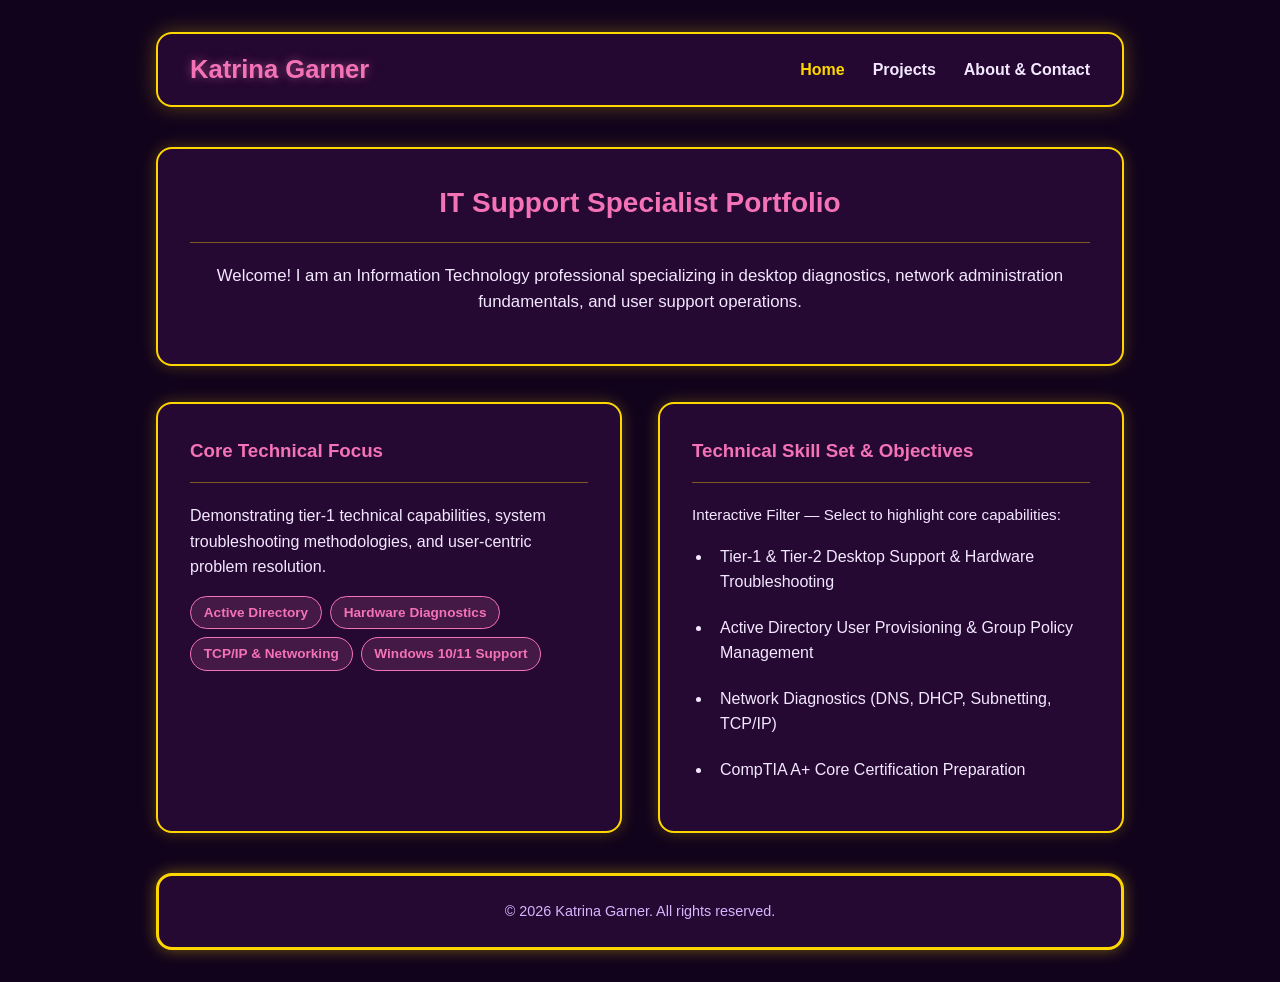
==== index.html @ 3170f7fb "Add files via upload" ====
<!DOCTYPE html>
<html lang="en">
<head>
    <meta charset="UTF-8">
    <meta name="viewport" content="width=device-width, initial-scale=1.0">
    <title>Katrina Garner | IT Support Portfolio</title>
    <link rel="stylesheet" href="styles.css">
    <script src="script.js" defer></script>
</head>
<body>

    <header>
        <h1>Katrina Garner</h1>
        <button id="menu-toggle" aria-expanded="false" aria-controls="main-nav" aria-label="Toggle navigation menu">☰</button>
        <nav id="main-nav" aria-label="Main Navigation">
            <ul>
                <li><a href="index.html" aria-current="page">Home</a></li>
                <li><a href="projects.html">Projects</a></li>
                <li><a href="about.html">About & Contact</a></li>
            </ul>
        </nav>
    </header>

    <main>
        <section class="card hero-card">
            <h2 class="card-title-centered">IT Support Specialist Portfolio</h2>
            <hr class="card-divider">
            <p class="hero-text-centered">
                Welcome! I am an Information Technology professional specializing in desktop diagnostics, network administration fundamentals, and user support operations.
            </p>
        </section>

        <div class="two-column-layout">
            <section class="card focus-card">
                <h3>Core Technical Focus</h3>
                <hr class="card-divider">
                <p style="margin-bottom: 1rem;">
                    Demonstrating tier-1 technical capabilities, system troubleshooting methodologies, and user-centric problem resolution.
                </p>
                <div class="skills-tags">
                    <span class="skill-badge">Active Directory</span>
                    <span class="skill-badge">Hardware Diagnostics</span>
                    <span class="skill-badge">TCP/IP & Networking</span>
                    <span class="skill-badge">Windows 10/11 Support</span>
                </div>
            </section>

            <section class="card focus-card">
                <h3>Technical Skill Set & Objectives</h3>
                <hr class="card-divider">
                <p class="status-text" style="margin-bottom: 0.75rem;">Interactive Filter — Select to highlight core capabilities:</p>
                
                <ul id="hurdles-list" class="hurdles-list">
                    <li tabindex="0">Tier-1 & Tier-2 Desktop Support & Hardware Troubleshooting</li>
                    <li tabindex="0">Active Directory User Provisioning & Group Policy Management</li>
                    <li tabindex="0">Network Diagnostics (DNS, DHCP, Subnetting, TCP/IP)</li>
                    <li tabindex="0">CompTIA A+ Core Certification Preparation</li>
                </ul>
            </section>
        </div>
    </main>

    <footer>
        <p>&copy; 2026 Katrina Garner. All rights reserved.</p>
    </footer>

</body>
</html>
---- styles.css ----
:root {
    --bg-dark: #12031c;
    --card-bg: #260933;
    --text-light: #f3e8ff;
    --text-muted: #d8b4fe;
    --pink-accent: #f472b6;
    --gold-accent: #ffd700;
    --cyan-accent: #38bdf8; /* High-contrast cyan that passes WAVE accessibility */
}

* {
    box-sizing: border-box;
    margin: 0;
    padding: 0;
}

body {
    background-color: var(--bg-dark);
    color: var(--text-light);
    font-family: 'Segoe UI', Tahoma, Geneva, Verdana, sans-serif;
    line-height: 1.6;
    padding: 2rem 1rem;
    max-width: 1000px;
    margin: 0 auto;
}

/* FIXED: Changed justify-space-between to justify-content: space-between */
header {
    display: flex;
    justify-content: space-between;
    align-items: center;
    flex-wrap: wrap;
    gap: 1.5rem;
    padding: 1.25rem 2rem;
    background: rgba(38, 9, 51, 0.95);
    border: 2px solid var(--gold-accent);
    border-radius: 16px;
    box-shadow: 0 0 20px rgba(255, 215, 0, 0.3);
    margin-bottom: 2.5rem;
    position: relative;
    transition: all 0.3s ease;
}

header:hover {
    transform: translateY(-4px);
    box-shadow: 0 10px 25px rgba(255, 215, 0, 0.45);
}

header h1 {
    font-size: 1.6rem;
    color: var(--pink-accent);
    text-shadow: 0 0 10px rgba(244, 114, 182, 0.5);
    line-height: 1.2;
    margin-right: auto;
}

nav ul {
    display: flex;
    list-style: none;
    gap: 1.75rem;
    align-items: center;
}

nav a {
    color: var(--text-light);
    text-decoration: none;
    font-weight: 600;
    transition: color 0.3s ease;
}

nav a:hover, nav a[aria-current="page"] {
    color: var(--gold-accent);
}

#menu-toggle {
    display: none;
    background: none;
    border: none;
    color: var(--gold-accent);
    font-size: 1.8rem;
    cursor: pointer;
    padding: 0.2rem 0.5rem;
    line-height: 1;
}

.card {
    background: var(--card-bg);
    border: 2px solid var(--gold-accent);
    border-radius: 16px;
    box-shadow: 0 0 15px rgba(255, 215, 0, 0.25);
    padding: 2rem;
    margin-bottom: 2.25rem;
    color: var(--text-light);
    transition: transform 0.3s ease, box-shadow 0.3s ease, border-color 0.3s ease;
}

.card:hover {
    transform: translateY(-6px) scale(1.01);
    box-shadow: 0 12px 30px rgba(255, 215, 0, 0.5), 0 0 20px rgba(244, 114, 182, 0.6);
    border-color: var(--pink-accent);
}

.card h2, .card h3 {
    color: var(--pink-accent);
}

.card-title-centered {
    text-align: center;
    font-size: 1.75rem;
    margin-bottom: 0.5rem;
}

.hero-text-centered {
    text-align: center;
    color: var(--text-light);
    margin-bottom: 1rem;
    font-size: 1.05rem;
}

.card-divider {
    border: none;
    height: 1px;
    background: rgba(255, 215, 0, 0.4);
    margin: 1rem 0 1.25rem 0;
}

.two-column-layout {
    display: grid;
    grid-template-columns: 1fr 1fr;
    gap: 2.25rem;
    margin-bottom: 2.25rem;
}

.two-column-layout .card {
    margin-bottom: 0;
}

.contact-section-title {
    color: var(--pink-accent);
    font-size: 1.8rem;
    font-weight: 600;
    margin-bottom: 0.5rem;
}

.contact-subheading {
    color: var(--pink-accent);
    font-size: 1.35rem;
    font-weight: 600;
    margin-top: 1.25rem;
    margin-bottom: 0.5rem;
}

.contact-details {
    margin-top: 1rem;
    margin-bottom: 1.5rem;
    font-size: 1.05rem;
}

.contact-details p {
    margin-bottom: 0.75rem;
    color: var(--text-light);
}

/* FIXED: Cyan link color that matches theme and passes WAVE accessibility contrast */
.pink-link {
    color: var(--cyan-accent) !important;
    text-decoration: underline;
    font-weight: 600;
    transition: color 0.2s ease, text-shadow 0.2s ease;
}

.pink-link:hover {
    color: var(--gold-accent) !important;
    text-shadow: 0 0 10px rgba(255, 215, 0, 0.7);
}

.form-group {
    margin-bottom: 1.25rem;
}

.form-group label {
    display: block;
    margin-bottom: 0.4rem;
    font-weight: 600;
    color: var(--text-light);
}

.form-group input,
.form-group select,
.form-group textarea {
    width: 100%;
    background: rgba(13, 2, 20, 0.9);
    border: 1px solid rgba(255, 215, 0, 0.4);
    border-radius: 8px;
    padding: 0.85rem 1rem;
    color: #ffffff;
    font-size: 1rem;
    outline: none;
    transition: transform 0.25s ease, box-shadow 0.25s ease, border-color 0.25s ease, background-color 0.25s ease;
}

.form-group input:hover,
.form-group select:hover,
.form-group textarea:hover {
    border-color: #ffffff !important;
    background-color: rgba(60, 10, 80, 0.95) !important;
    box-shadow: 0 0 20px rgba(255, 215, 0, 0.9), 0 0 10px rgba(244, 114, 182, 0.8) !important;
    transform: translateY(-3px) scale(1.02);
    cursor: pointer;
}

.pink-glow-btn {
    background: linear-gradient(135deg, #ec4899 0%, #d946ef 100%);
    color: #ffffff;
    font-weight: bold;
    font-size: 1rem;
    padding: 0.75rem 1.75rem;
    border: 2px solid var(--gold-accent);
    border-radius: 8px;
    cursor: pointer;
    box-shadow: 0 0 15px rgba(236, 72, 153, 0.6);
    transition: all 0.3s ease;
    margin-top: 0.5rem;
}

.pink-glow-btn:hover {
    transform: translateY(-2px);
    box-shadow: 0 0 25px rgba(236, 72, 153, 0.9), 0 0 10px rgba(255, 215, 0, 0.8);
}

.status-text {
    color: var(--text-light);
    font-size: 0.95rem;
}

.hurdles-list {
    list-style-type: disc;
    padding-left: 1.25rem;
    color: var(--text-light);
}

.hurdles-list li {
    margin-bottom: 0.75rem;
    padding: 0.25rem 0.5rem;
    border-radius: 4px;
    transition: background-color 0.3s ease, color 0.3s ease;
    cursor: pointer;
}

.hurdles-list li.highlight {
    background-color: rgba(244, 114, 182, 0.25);
    color: var(--gold-accent);
    font-weight: bold;
}

.banner-frame {
    width: 100%;
    max-height: 320px;
    border-radius: 12px;
    overflow: hidden;
    margin-top: 1.25rem;
    border: 2px solid var(--gold-accent);
    box-shadow: inset 0 0 10px rgba(0, 0, 0, 0.6);
}

.banner-image {
    width: 100%;
    height: 100%;
    object-fit: cover;
    display: block;
}

.skills-tags {
    display: flex;
    flex-wrap: wrap;
    gap: 0.5rem;
    margin: 1rem 0;
}

.skill-badge {
    background: rgba(244, 114, 182, 0.15);
    border: 1px solid var(--pink-accent);
    color: var(--pink-accent);
    padding: 0.3rem 0.8rem;
    border-radius: 20px;
    font-size: 0.85rem;
    font-weight: 600;
}

.profile-header {
    display: flex;
    flex-direction: column;
    align-items: center;
    text-align: center;
    gap: 1.5rem;
}

.profile-img-container {
    display: flex;
    justify-content: center;
}

.submit-btn {
    background: transparent;
    border: 2px solid var(--gold-accent);
    color: var(--gold-accent);
    padding: 0.6rem 1.25rem;
    border-radius: 8px;
    cursor: pointer;
    font-weight: bold;
    text-decoration: none;
    display: inline-block;
    transition: all 0.3s ease;
    margin-top: 0.5rem;
}

.submit-btn:hover {
    background: var(--gold-accent);
    color: var(--bg-dark);
    box-shadow: 0 0 15px rgba(255, 215, 0, 0.8);
    transform: translateY(-2px);
}

.btn-group {
    display: flex;
    gap: 0.75rem;
    flex-wrap: wrap;
}

.diagnostic-console {
    background: #0d0214;
    border: 1px solid var(--pink-accent);
    padding: 1rem;
    border-radius: 8px;
    margin-top: 1rem;
    font-family: monospace;
    color: #4ade80;
    white-space: pre-wrap;
    min-height: 80px;
}

footer {
    text-align: center;
    padding: 1.5rem;
    color: var(--text-muted);
    font-size: 0.9rem;
    background: var(--card-bg);
    border: 3px solid var(--gold-accent);
    border-radius: 16px;
    box-shadow: 0 0 15px rgba(255, 215, 0, 0.4);
    margin-top: 2.5rem;
    transition: transform 0.3s ease, box-shadow 0.3s ease;
}

footer:hover {
    transform: translateY(-4px);
    box-shadow: 0 8px 25px rgba(255, 215, 0, 0.6);
}

@media (max-width: 650px) {
    #menu-toggle {
        display: block;
    }

    nav {
        width: 100%;
    }

    nav ul {
        display: none;
        flex-direction: column;
        align-items: flex-start;
        gap: 0.8rem;
        width: 100%;
        padding-top: 1rem;
        border-top: 1px solid rgba(255, 215, 0, 0.4);
        margin-top: 0.75rem;
    }

    nav.is-active ul {
        display: flex;
    }

    .two-column-layout {
        grid-template-columns: 1fr;
        gap: 2.25rem;
    }

    .two-column-layout .card {
        margin-bottom: 0;
    }
}
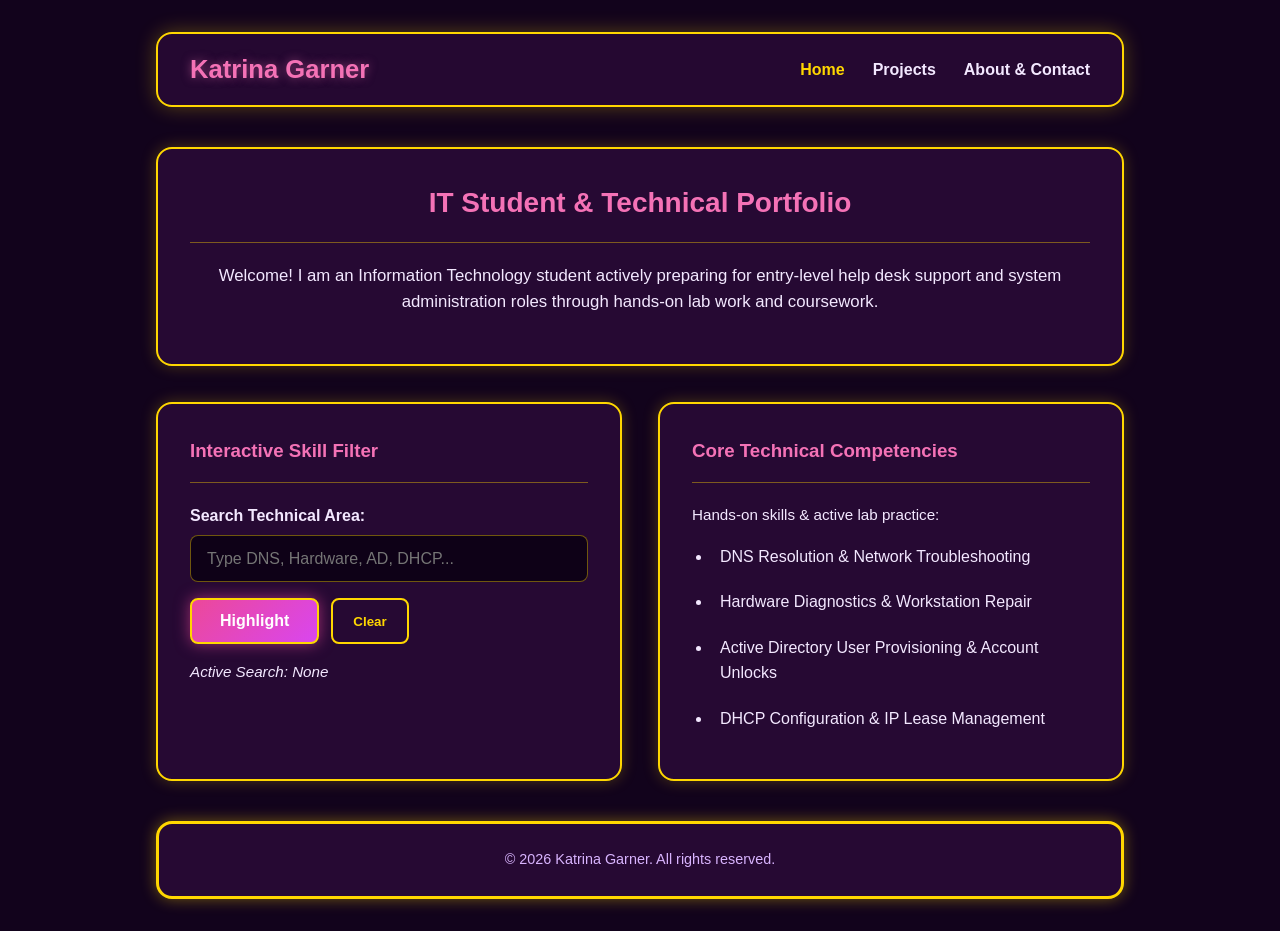
==== commit f92cf0c1: "Update index.html" ====
--- a/index.html
+++ b/index.html
@@ -3,7 +3,7 @@
 <head>
     <meta charset="UTF-8">
     <meta name="viewport" content="width=device-width, initial-scale=1.0">
-    <title>Katrina Garner | IT Support Portfolio</title>
+    <title>Katrina Garner | IT Student Portfolio</title>
     <link rel="stylesheet" href="styles.css">
     <script src="script.js" defer></script>
 </head>
@@ -23,38 +23,43 @@
 
     <main>
         <section class="card hero-card">
-            <h2 class="card-title-centered">IT Support Specialist Portfolio</h2>
+            <h2 class="card-title-centered">IT Student & Technical Portfolio</h2>
             <hr class="card-divider">
             <p class="hero-text-centered">
-                Welcome! I am an Information Technology professional specializing in desktop diagnostics, network administration fundamentals, and user support operations.
+                Welcome! I am an Information Technology student actively preparing for entry-level help desk support and system administration roles through hands-on lab work and coursework.
             </p>
         </section>
 
         <div class="two-column-layout">
             <section class="card focus-card">
-                <h3>Core Technical Focus</h3>
+                <h3>Interactive Skill Filter</h3>
                 <hr class="card-divider">
-                <p style="margin-bottom: 1rem;">
-                    Demonstrating tier-1 technical capabilities, system troubleshooting methodologies, and user-centric problem resolution.
+
+                <div class="form-group" style="margin-bottom: 1rem;">
+                    <label for="focus-input">Search Technical Area:</label>
+                    <input type="text" id="focus-input" placeholder="Type DNS, Hardware, AD, DHCP..." aria-label="IT Study Focus Input">
+                </div>
+
+                <div class="btn-group">
+                    <button type="button" id="enter-btn" class="pink-glow-btn" style="margin-top: 0;">Highlight</button>
+                    <button type="button" id="clear-btn" class="submit-btn" style="margin-top: 0;">Clear</button>
+                </div>
+
+                <p id="focus-output" class="status-text" style="margin-top: 1rem; font-style: italic; min-height: 1.5rem;">
+                    Active Search: None
                 </p>
-                <div class="skills-tags">
-                    <span class="skill-badge">Active Directory</span>
-                    <span class="skill-badge">Hardware Diagnostics</span>
-                    <span class="skill-badge">TCP/IP & Networking</span>
-                    <span class="skill-badge">Windows 10/11 Support</span>
-                </div>
             </section>
 
             <section class="card focus-card">
-                <h3>Technical Skill Set & Objectives</h3>
+                <h3>Core Technical Competencies</h3>
                 <hr class="card-divider">
-                <p class="status-text" style="margin-bottom: 0.75rem;">Interactive Filter — Select to highlight core capabilities:</p>
+                <p class="status-text" style="margin-bottom: 0.75rem;">Hands-on skills & active lab practice:</p>
                 
                 <ul id="hurdles-list" class="hurdles-list">
-                    <li tabindex="0">Tier-1 & Tier-2 Desktop Support & Hardware Troubleshooting</li>
-                    <li tabindex="0">Active Directory User Provisioning & Group Policy Management</li>
-                    <li tabindex="0">Network Diagnostics (DNS, DHCP, Subnetting, TCP/IP)</li>
-                    <li tabindex="0">CompTIA A+ Core Certification Preparation</li>
+                    <li tabindex="0">DNS Resolution & Network Troubleshooting</li>
+                    <li tabindex="0">Hardware Diagnostics & Workstation Repair</li>
+                    <li tabindex="0">Active Directory User Provisioning & Account Unlocks</li>
+                    <li tabindex="0">DHCP Configuration & IP Lease Management</li>
                 </ul>
             </section>
         </div>
@@ -65,4 +70,4 @@
     </footer>
 
 </body>
-</html>+</html>
